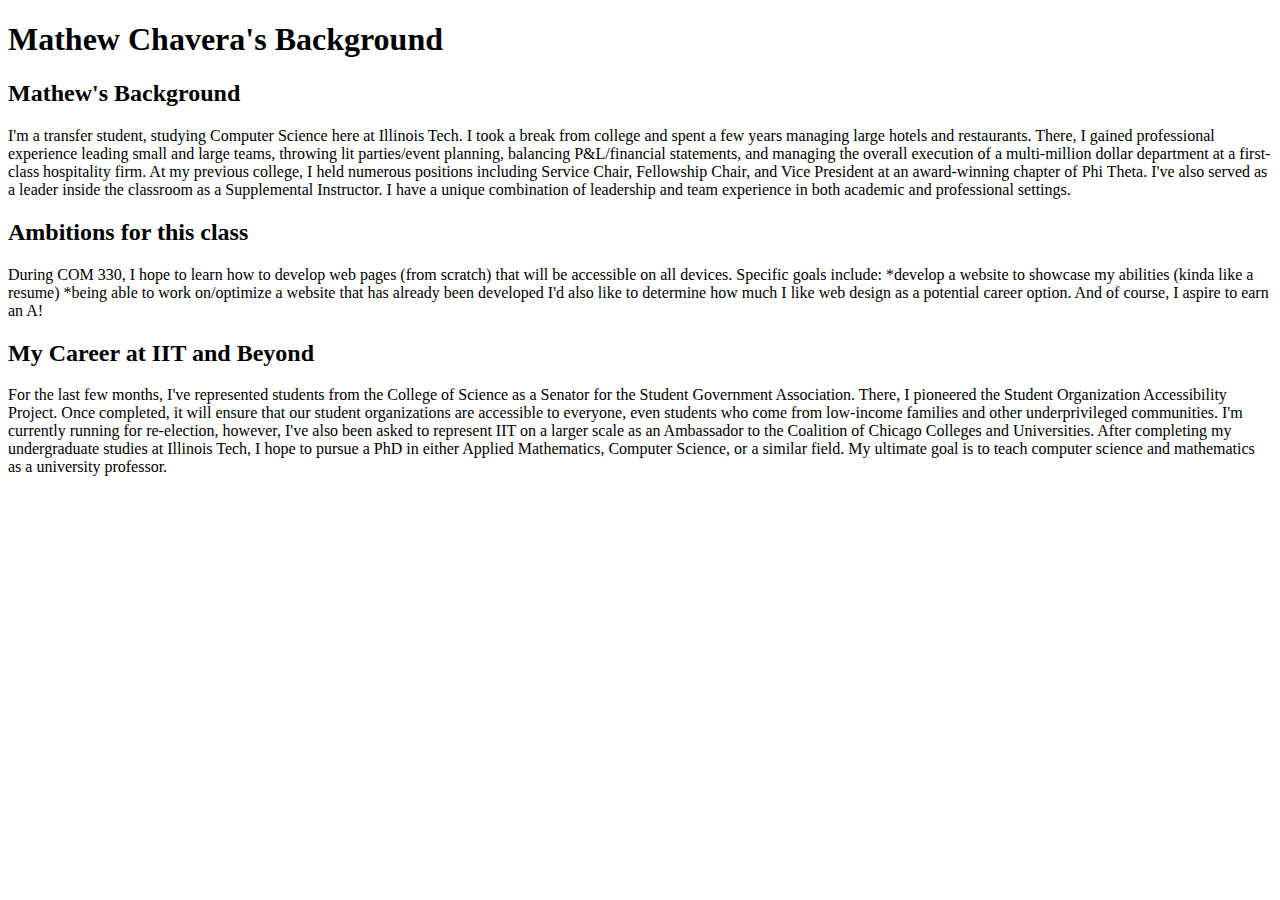
==== project-one.html @ 82f5eac0 "Initial commit; basic info for project one." ====
<!DOCTYPE html>
<html lang="en">
  <head>
    <title>About Mathew Chavera</title>
    <meta charset="utf-8" />
    <link rel="stylesheet" type="text/css" href="css/main.css">
  </head>
  <body>
    <header id="header">
      <h1>Mathew Chavera's Background</h1>
    </header>
    <main id="content">
      <section id="about-me">
        <article id="background-info">
          <h2>Mathew's Background</h2>
          <p>
          I'm a transfer student, studying Computer Science here at Illinois Tech.  I took a break
          from college and spent a few years managing large hotels and restaurants.  There, I gained
          professional experience leading small and large teams, throwing lit parties/event
          planning, balancing P&L/financial statements, and managing the overall execution of a
          multi-million dollar department at a first-class hospitality firm.  At my previous
          college, I held numerous positions including Service Chair, Fellowship Chair, and Vice
          President at an award-winning chapter of Phi Theta. I've also served as a leader inside
          the classroom as a Supplemental Instructor.  I have a unique combination of leadership and
          team experience in both academic and professional settings.
          </p>
        </article>
        <article id="Ambitions">
          <h2>Ambitions for this class</h2>
          <p>
          During COM 330, I hope to learn how to develop web pages (from scratch) that will be
          accessible on all devices.  Specific goals include:
          *develop a website to showcase my
          abilities (kinda like a resume)
          *being able to work on/optimize a website that has already been developed
          I'd also like to determine how much I like web design as a potential career option.  And
          of course, I aspire to earn an A!
          </p>
        </article>
        <article id="career">
          <h2>My Career at IIT and Beyond</h2>
          <p>
          For the last few months, I've represented students from the College of Science as a
          Senator for the Student Government Association.  There, I pioneered the Student
          Organization Accessibility Project.  Once completed, it will ensure that our student
          organizations are accessible to everyone, even students who come from low-income families
          and other underprivileged communities. I'm currently running for re-election, however,
          I've also been asked to represent IIT on a larger scale as an Ambassador to the Coalition
          of Chicago Colleges and Universities.  After completing my undergraduate studies at
          Illinois Tech, I hope to pursue a PhD in either Applied Mathematics, Computer Science, or
          a similar field.  My ultimate goal is to teach computer science and mathematics as a
          university professor.
          </p>
        </article>
      </section>
    </main>
  </body>
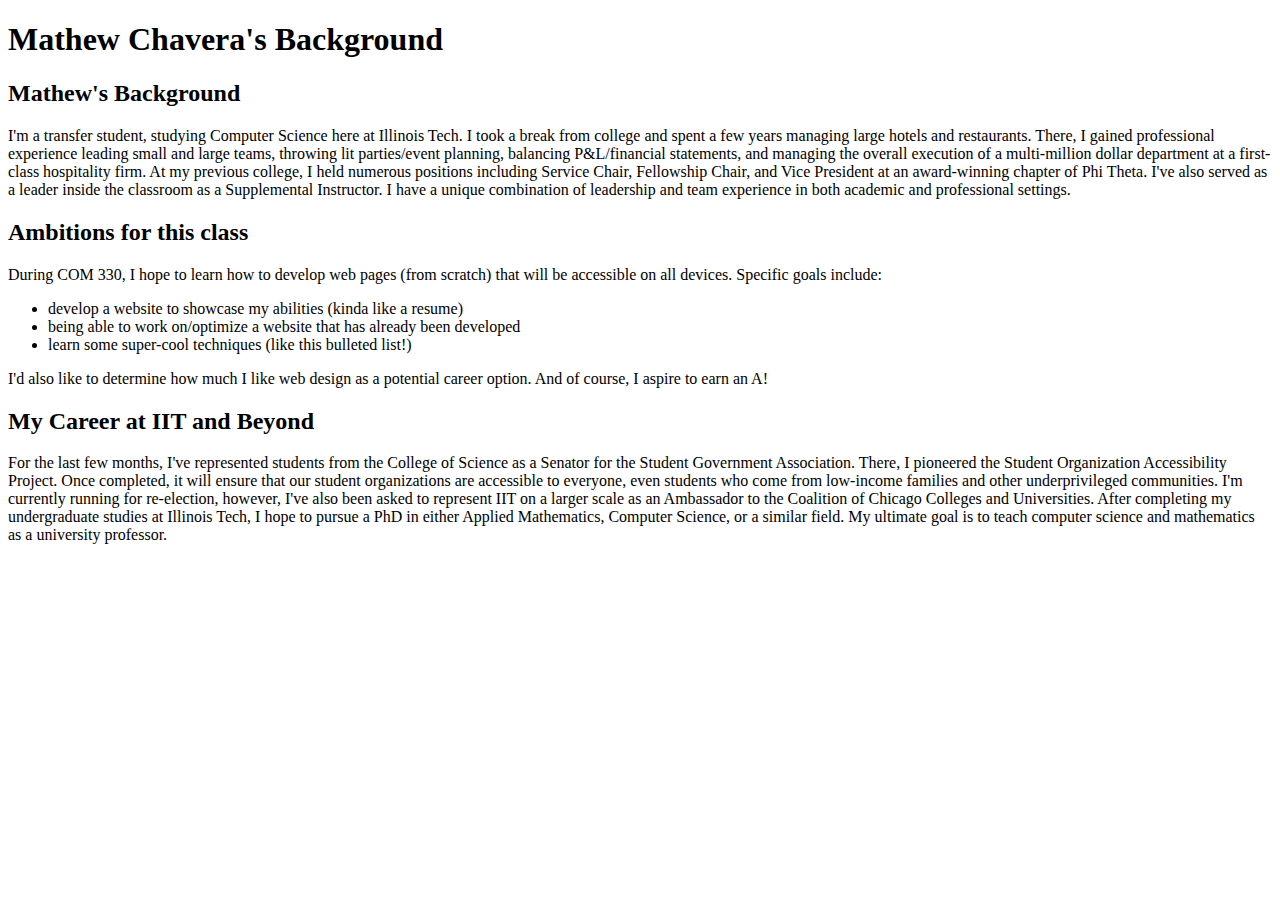
==== commit 91743ef1: "Reformat to include super-cool bulleted list." ====
--- a/project-one.html
+++ b/project-one.html
@@ -30,9 +30,11 @@
           <p>
           During COM 330, I hope to learn how to develop web pages (from scratch) that will be
           accessible on all devices.  Specific goals include:
-          *develop a website to showcase my
-          abilities (kinda like a resume)
-          *being able to work on/optimize a website that has already been developed
+          <UL>
+          <LI>develop a website to showcase my abilities (kinda like a resume)
+          <LI>being able to work on/optimize a website that has already been developed
+          <LI>learn some super-cool techniques (like this bulleted list!)
+          </UL>
           I'd also like to determine how much I like web design as a potential career option.  And
           of course, I aspire to earn an A!
           </p>
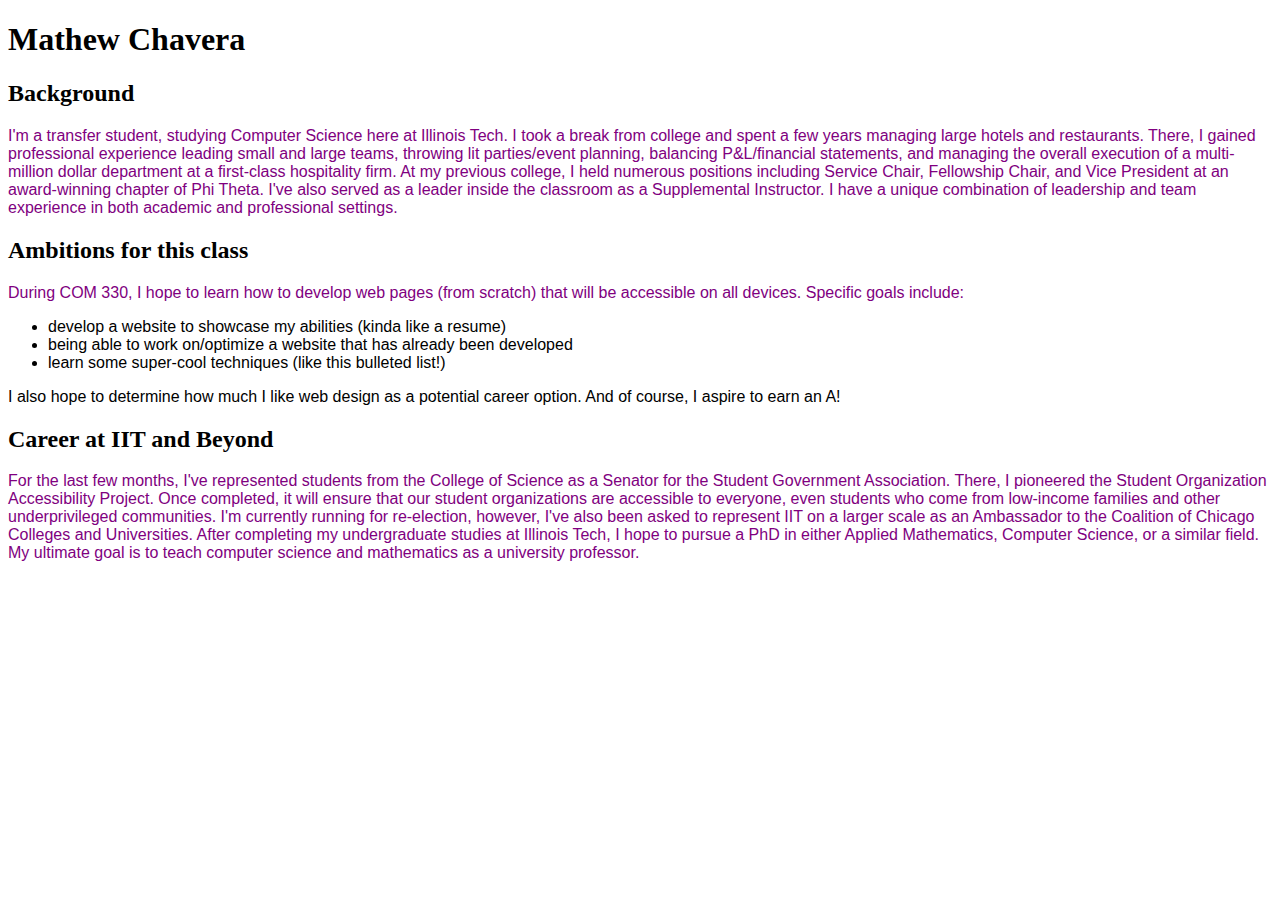
==== commit 855b6d63: "Changed content of headers" ====
--- a/project-one.html
+++ b/project-one.html
@@ -3,16 +3,19 @@
   <head>
     <title>About Mathew Chavera</title>
     <meta charset="utf-8" />
-    <link rel="stylesheet" type="text/css" href="css/main.css">
+    <!-- the line below optimizes mobile screen fit -->
+    <meta name="viewport" content="width=device-width, initial-scale=1.0, shrink-to-fit=no" />
+    <!-- the line below links to my CSS stylesheet! -->
+    <link rel="stylesheet" href="screen.css" />
   </head>
   <body>
     <header id="header">
-      <h1>Mathew Chavera's Background</h1>
+      <h1>Mathew Chavera</h1>
     </header>
     <main id="content">
       <section id="about-me">
         <article id="background-info">
-          <h2>Mathew's Background</h2>
+          <h2>Background</h2>
           <p>
           I'm a transfer student, studying Computer Science here at Illinois Tech.  I took a break
           from college and spent a few years managing large hotels and restaurants.  There, I gained
@@ -35,12 +38,12 @@
           <LI>being able to work on/optimize a website that has already been developed
           <LI>learn some super-cool techniques (like this bulleted list!)
           </UL>
-          I'd also like to determine how much I like web design as a potential career option.  And
+          I also hope to determine how much I like web design as a potential career option.  And
           of course, I aspire to earn an A!
           </p>
         </article>
         <article id="career">
-          <h2>My Career at IIT and Beyond</h2>
+          <h2>Career at IIT and Beyond</h2>
           <p>
           For the last few months, I've represented students from the College of Science as a
           Senator for the Student Government Association.  There, I pioneered the Student
--- a/screen.css
+++ b/screen.css
@@ -0,0 +1,26 @@
+
+html {
+  font-family: "Helvetica Neue", Helvetica, Arial, sans-serif;
+  //html impacts ALL elements, like a default setting
+}
+
+h1,h2,h3,h4,h5,h6 {
+  font-family: Georgia, "Times New Roman", Times, Roman, serif;
+  //this takes precidence over 'html' because it is more specific
+}
+
+
+
+p {
+  color: purple;
+}
+
+.intro {
+  color: orange;
+  //could also be p.into if we only want that one intro
+}
+
+nav a {
+  text-decoration: none;
+  //get rid of the underline for links
+}
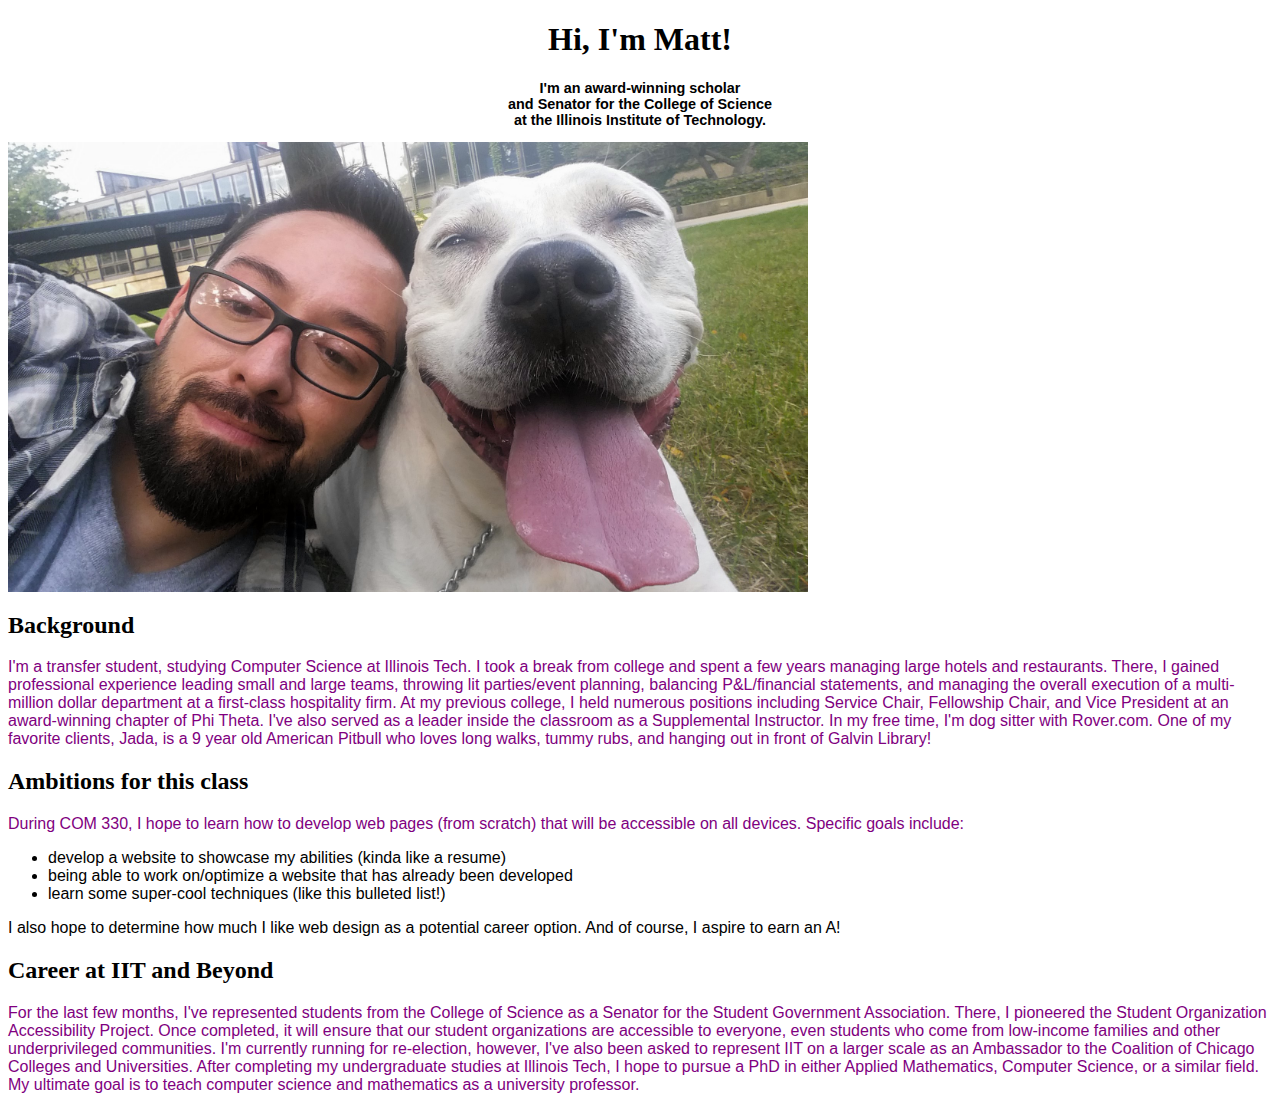
==== commit c9e3914f: "Formatted primary heading and photo" ====
--- a/project-one.html
+++ b/project-one.html
@@ -10,22 +10,29 @@
   </head>
   <body>
     <header id="header">
-      <h1>Mathew Chavera</h1>
+      <h1>Hi, I'm Matt!</h1>
+      <h3>I'm an award-winning scholar<br/>
+      and Senator for the College of Science<br/>
+      at the Illinois Institute of Technology.</h3>
+      </h3>
+      <img src="matt-and-jada.jpg" style="max-width:800px" align="middle">
     </header>
     <main id="content">
       <section id="about-me">
         <article id="background-info">
           <h2>Background</h2>
           <p>
-          I'm a transfer student, studying Computer Science here at Illinois Tech.  I took a break
+          I'm a transfer student, studying Computer Science at Illinois Tech.  I took a break
           from college and spent a few years managing large hotels and restaurants.  There, I gained
           professional experience leading small and large teams, throwing lit parties/event
           planning, balancing P&L/financial statements, and managing the overall execution of a
           multi-million dollar department at a first-class hospitality firm.  At my previous
           college, I held numerous positions including Service Chair, Fellowship Chair, and Vice
           President at an award-winning chapter of Phi Theta. I've also served as a leader inside
-          the classroom as a Supplemental Instructor.  I have a unique combination of leadership and
-          team experience in both academic and professional settings.
+          the classroom as a Supplemental Instructor.  In my free time, I'm dog sitter with
+          Rover.com.  One of my favorite clients, Jada, is a 9 year old American Pitbull who loves
+          long walks, tummy rubs, and hanging out in front of Galvin Library!
+
           </p>
         </article>
         <article id="Ambitions">
--- a/screen.css
+++ b/screen.css
@@ -4,11 +4,23 @@
   //html impacts ALL elements, like a default setting
 }
 
-h1,h2,h3,h4,h5,h6 {
+h1,h2,h4,h5,h6 {
   font-family: Georgia, "Times New Roman", Times, Roman, serif;
   //this takes precidence over 'html' because it is more specific
 }
 
+
+
+h1,h3{
+  text-align: center;
+  //center the main header
+}
+
+h3{
+  font-family: "Gill Sans", sans-serif;
+  font-size: 90%;
+  //change h3 to look like a sub-heading
+}
 
 
 p {
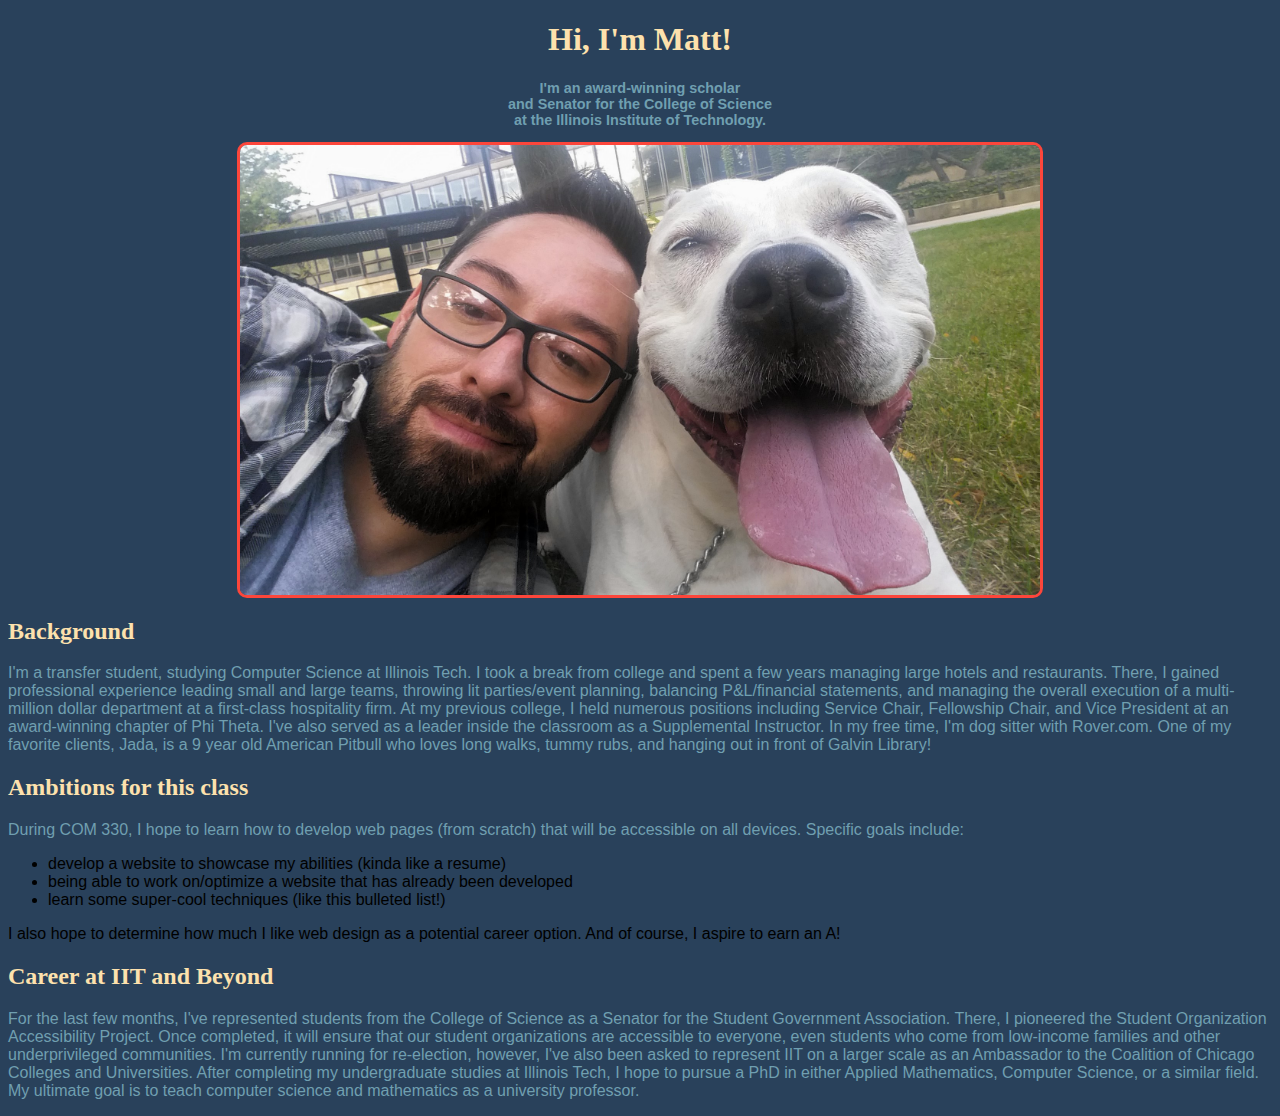
==== commit 87a98ab1: "Changed indentation for greater readability." ====
--- a/project-one.html
+++ b/project-one.html
@@ -11,9 +11,10 @@
   <body>
     <header id="header">
       <h1>Hi, I'm Matt!</h1>
-      <h3>I'm an award-winning scholar<br/>
-      and Senator for the College of Science<br/>
-      at the Illinois Institute of Technology.</h3>
+      <h3>
+        I'm an award-winning scholar<br/>
+        and Senator for the College of Science<br/>
+        at the Illinois Institute of Technology.</h3>
       </h3>
       <img src="matt-and-jada.jpg" style="max-width:800px" align="middle">
     </header>
@@ -22,46 +23,45 @@
         <article id="background-info">
           <h2>Background</h2>
           <p>
-          I'm a transfer student, studying Computer Science at Illinois Tech.  I took a break
-          from college and spent a few years managing large hotels and restaurants.  There, I gained
-          professional experience leading small and large teams, throwing lit parties/event
-          planning, balancing P&L/financial statements, and managing the overall execution of a
-          multi-million dollar department at a first-class hospitality firm.  At my previous
-          college, I held numerous positions including Service Chair, Fellowship Chair, and Vice
-          President at an award-winning chapter of Phi Theta. I've also served as a leader inside
-          the classroom as a Supplemental Instructor.  In my free time, I'm dog sitter with
-          Rover.com.  One of my favorite clients, Jada, is a 9 year old American Pitbull who loves
-          long walks, tummy rubs, and hanging out in front of Galvin Library!
-
+            I'm a transfer student, studying Computer Science at Illinois Tech.  I took a break from
+            college and spent a few years managing large hotels and restaurants.  There, I gained
+            professional experience leading small and large teams, throwing lit parties/event
+            planning, balancing P&L/financial statements, and managing the overall execution of a
+            multi-million dollar department at a first-class hospitality firm.  At my previous
+            college, I held numerous positions including Service Chair, Fellowship Chair, and Vice
+            President at an award-winning chapter of Phi Theta. I've also served as a leader inside
+            the classroom as a Supplemental Instructor.  In my free time, I'm dog sitter with
+            Rover.com.  One of my favorite clients, Jada, is a 9 year old American Pitbull who loves
+            long walks, tummy rubs, and hanging out in front of Galvin Library!
           </p>
         </article>
         <article id="Ambitions">
           <h2>Ambitions for this class</h2>
           <p>
-          During COM 330, I hope to learn how to develop web pages (from scratch) that will be
-          accessible on all devices.  Specific goals include:
-          <UL>
-          <LI>develop a website to showcase my abilities (kinda like a resume)
-          <LI>being able to work on/optimize a website that has already been developed
-          <LI>learn some super-cool techniques (like this bulleted list!)
-          </UL>
-          I also hope to determine how much I like web design as a potential career option.  And
-          of course, I aspire to earn an A!
+            During COM 330, I hope to learn how to develop web pages (from scratch) that will be
+            accessible on all devices.  Specific goals include:
+            <ul>
+              <li>develop a website to showcase my abilities (kinda like a resume)</li>
+              <li>being able to work on/optimize a website that has already been developed</li>
+              <li>learn some super-cool techniques (like this bulleted list!)</li>
+            </ul>
+            I also hope to determine how much I like web design as a potential career option.  And
+            of course, I aspire to earn an A!
           </p>
         </article>
         <article id="career">
           <h2>Career at IIT and Beyond</h2>
           <p>
-          For the last few months, I've represented students from the College of Science as a
-          Senator for the Student Government Association.  There, I pioneered the Student
-          Organization Accessibility Project.  Once completed, it will ensure that our student
-          organizations are accessible to everyone, even students who come from low-income families
-          and other underprivileged communities. I'm currently running for re-election, however,
-          I've also been asked to represent IIT on a larger scale as an Ambassador to the Coalition
-          of Chicago Colleges and Universities.  After completing my undergraduate studies at
-          Illinois Tech, I hope to pursue a PhD in either Applied Mathematics, Computer Science, or
-          a similar field.  My ultimate goal is to teach computer science and mathematics as a
-          university professor.
+            For the last few months, I've represented students from the College of Science as a
+            Senator for the Student Government Association.  There, I pioneered the Student
+            Organization Accessibility Project.  Once completed, it will ensure that our student
+            organizations are accessible to everyone, even students who come from low-income
+            families and other underprivileged communities. I'm currently running for re-election,
+            however, I've also been asked to represent IIT on a larger scale as an Ambassador to the
+            Coalition of Chicago Colleges and Universities.  After completing my undergraduate
+            studies at Illinois Tech, I hope to pursue a PhD in either Applied Mathematics, Computer
+            Science, or a similar field.  My ultimate goal is to teach computer science and
+            mathematics as a university professor.
           </p>
         </article>
       </section>
--- a/screen.css
+++ b/screen.css
@@ -9,30 +9,35 @@
   //this takes precidence over 'html' because it is more specific
 }
 
-
-
 h1,h3{
   text-align: center;
   //center the main header
 }
 
+h1,h2{
+  color: #fde1ad;
+  //off-white
+}
+
 h3{
   font-family: "Gill Sans", sans-serif;
   font-size: 90%;
-  //change h3 to look like a sub-heading
+  color: #709fb0;
+  //light blue
 }
 
+img{
+  display: block;
+  margin-left: auto;
+  margin-right: auto;
+  width: 90%;
+  border-radius: 10px;
+  border: 3px solid #fc463b;
+}
+
+body {background-color: #29415b;}
 
 p {
-  color: purple;
+  color: #709fb0;
+  //light blue
 }
-
-.intro {
-  color: orange;
-  //could also be p.into if we only want that one intro
-}
-
-nav a {
-  text-decoration: none;
-  //get rid of the underline for links
-}
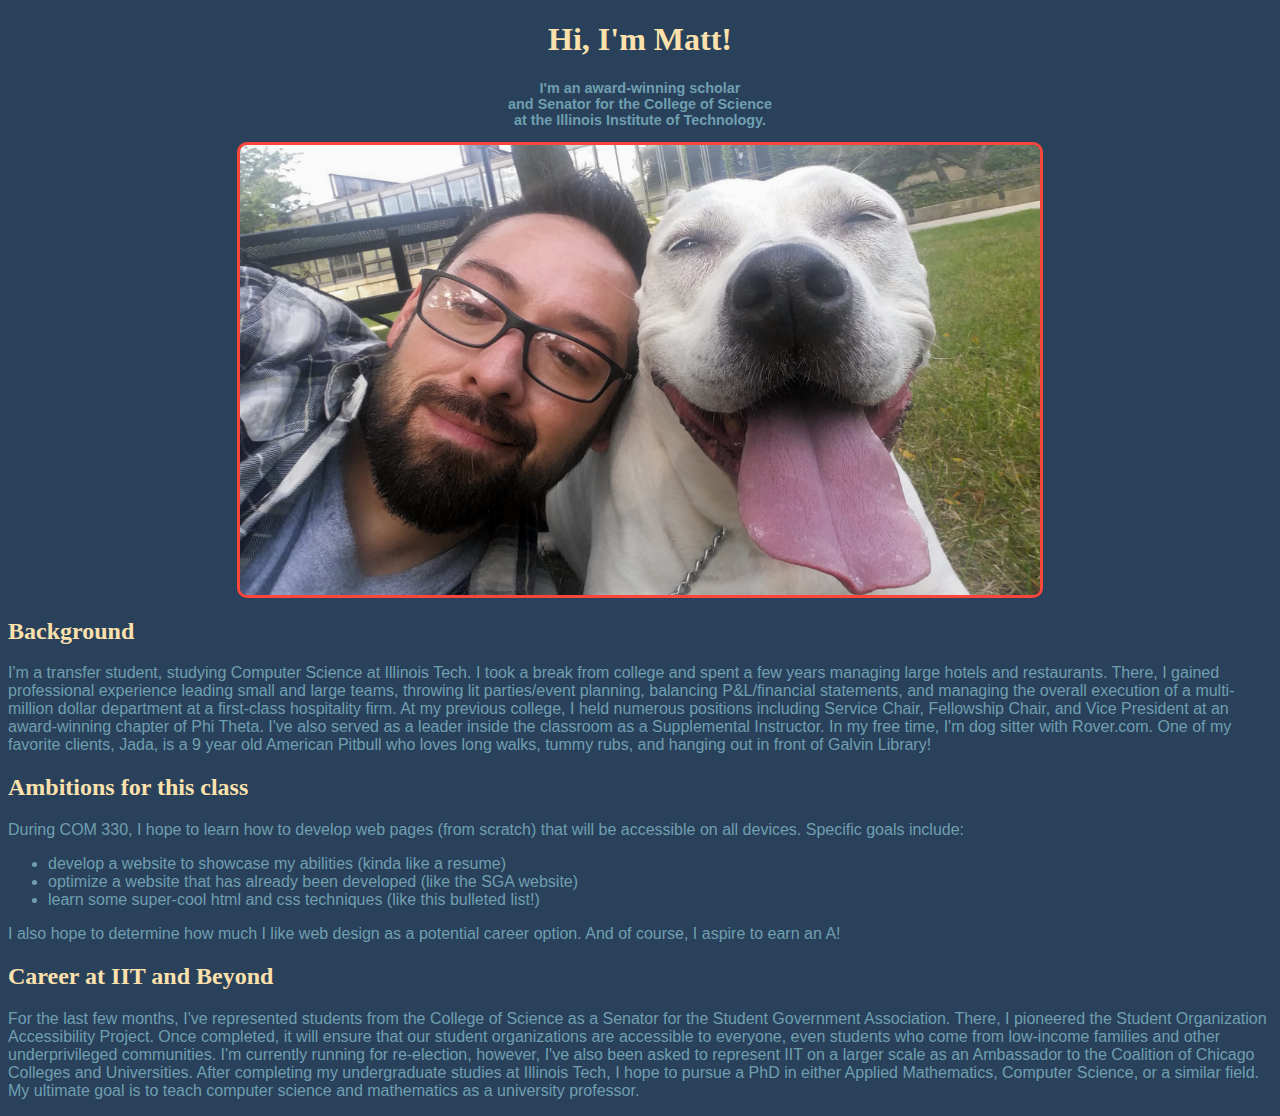
==== commit c1f54a51: "Changed <p> and <ul> within the 'Ambitions' section to fix the offending default text color." ====
--- a/project-one.html
+++ b/project-one.html
@@ -40,13 +40,16 @@
           <p>
             During COM 330, I hope to learn how to develop web pages (from scratch) that will be
             accessible on all devices.  Specific goals include:
-            <ul>
-              <li>develop a website to showcase my abilities (kinda like a resume)</li>
-              <li>being able to work on/optimize a website that has already been developed</li>
-              <li>learn some super-cool techniques (like this bulleted list!)</li>
-            </ul>
-            I also hope to determine how much I like web design as a potential career option.  And
-            of course, I aspire to earn an A!
+          <!-- must end </p> here, or the text after <ul> will NOT change color -->
+          </p>
+          <ul>
+            <li>develop a website to showcase my abilities (kinda like a resume)</li>
+            <li>optimize a website that has already been developed (like the SGA website)</li>
+            <li>learn some super-cool html and css techniques (like this bulleted list!)</li>
+          </ul>
+          <p>
+          I also hope to determine how much I like web design as a potential career option.  And
+          of course, I aspire to earn an A!
           </p>
         </article>
         <article id="career">
--- a/screen.css
+++ b/screen.css
@@ -37,7 +37,7 @@
 
 body {background-color: #29415b;}
 
-p {
+p,ul,li{
   color: #709fb0;
   //light blue
 }
